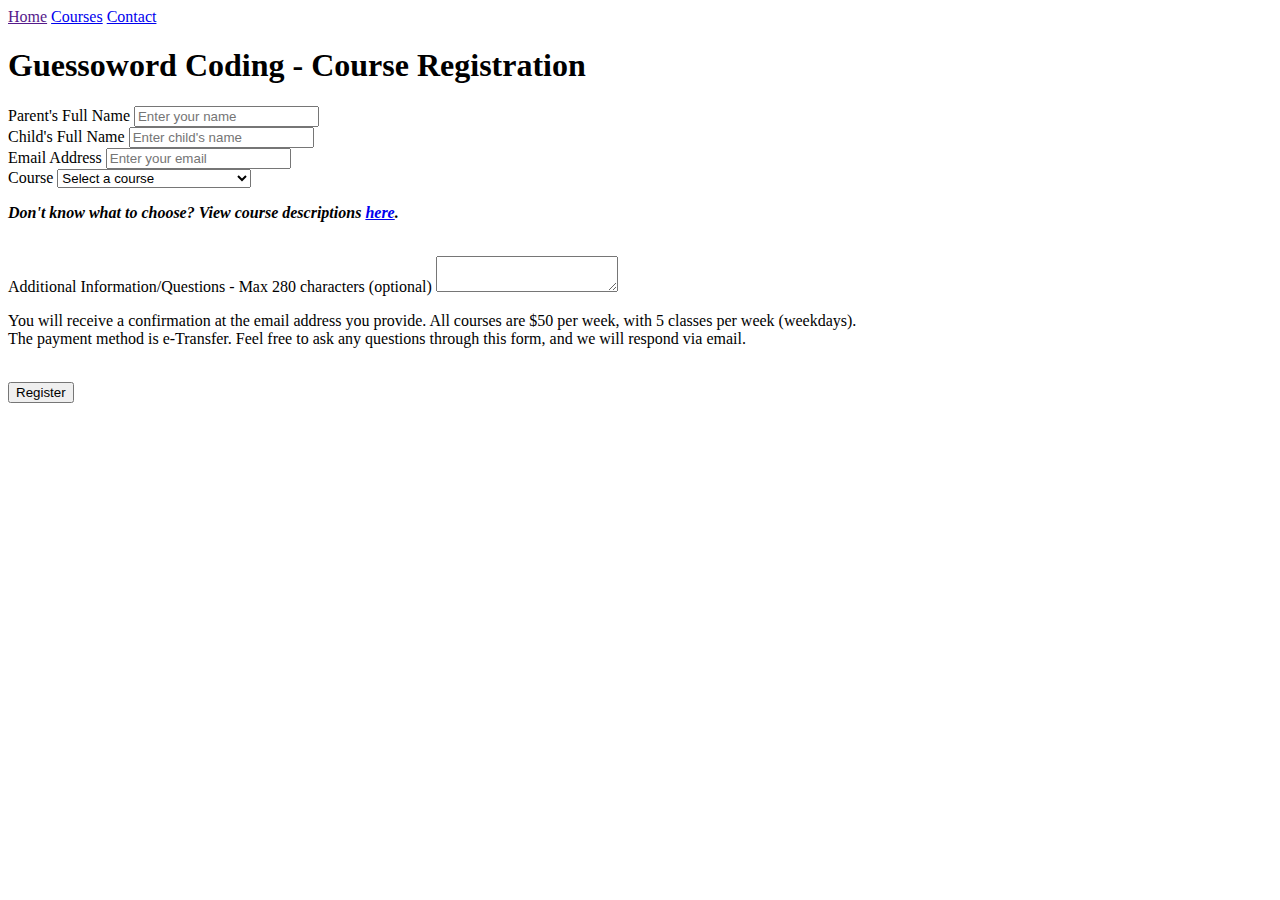
==== index.html @ cd6500bd "Create index.html" ====
<!DOCTYPE html>
<html lang="en">

<head>
  <meta charset="UTF-8">
  <meta name="viewport" content="width=device-width, initial-scale=1.0">
  <title>Guessoword Coding - Course Registration for Summer Coding (ages 8-14)</title>
  <link rel="stylesheet" href="style.css">
</head>

<body>
<nav class="navbar">
  <a href="">Home</a>
  <a href="/courses">Courses</a>
  <a href="/contact">Contact</a>
</nav>

  <div class="container">
    <h1>Guessoword Coding - Course Registration</h1>
    <form action = "https://guessowordcoding.pythonanywhere.com/register" class="row g-3 needs-validation" novalidate>
      <div class="form-group">
        <label for="parentname">Parent's Full Name</label>
        <input type="text" id="parentname" name="parent" placeholder="Enter your name" required>
      </div>
      <div class="form-group">
        <label for="childname">Child's Full Name</label>
        <input name="child" type="text" id="childname" name="child" placeholder="Enter child's name" required>
      </div>
      <div class="form-group">
        <label for="emailname">Email Address</label>
        <input type="email" id="emailname" name="email" placeholder="Enter your email" required>
      </div>
      <div class="form-group">
  <label for="coursename">Course</label>
  <select id="coursename" name="course" required>
    <option value="">Select a course</option>
    <option value="web">Web Development</option>
    <option value="app">App Development</option>
    <option value="algods">Algorithms & Data Structures</option>
    <option value="algods">Python Course</option>
    <option value="algods">C++ Course</option>
  </select>
</div>
<p><b><i>Don't know what to choose? View course descriptions <a href="/courses">here</a>.</i></b></p><br>
      <div class="form-group">
        <label for="qname">Additional Information/Questions - Max 280 characters (optional)</label>
        <textarea id="qname" name="questions" maxlength="280" style="max-width:100%"></textarea>
      </div>
<p>You will receive a confirmation at the email address you provide. All courses are $50 per week, with 5 classes per week (weekdays).<br>The payment method is e-Transfer. Feel free to ask any questions through this form, and we will respond via email.</p>
<div class="g-recaptcha" data-sitekey="6Ld1-HAmAAAAABmYW3kXmSL9snKgr8AFcx_8AZGk"></div><br>
      <button type="submit" class="button">Register</button>
    </form>
  </div>

<script>
// Example starter JavaScript for disabling form submissions if there are invalid fields
(function () {
  'use strict'

  // Fetch all the forms we want to apply custom Bootstrap validation styles to
  var forms = document.querySelectorAll('.needs-validation')

  // Loop over them and prevent submission
  Array.prototype.slice.call(forms)
    .forEach(function (form) {
      form.addEventListener('submit', function (event) {
        if (!form.checkValidity()) {
          event.preventDefault()
          event.stopPropagation()
        }

        form.classList.add('was-validated')
      }, false)
    })
})()
</script>
</body>

</html>
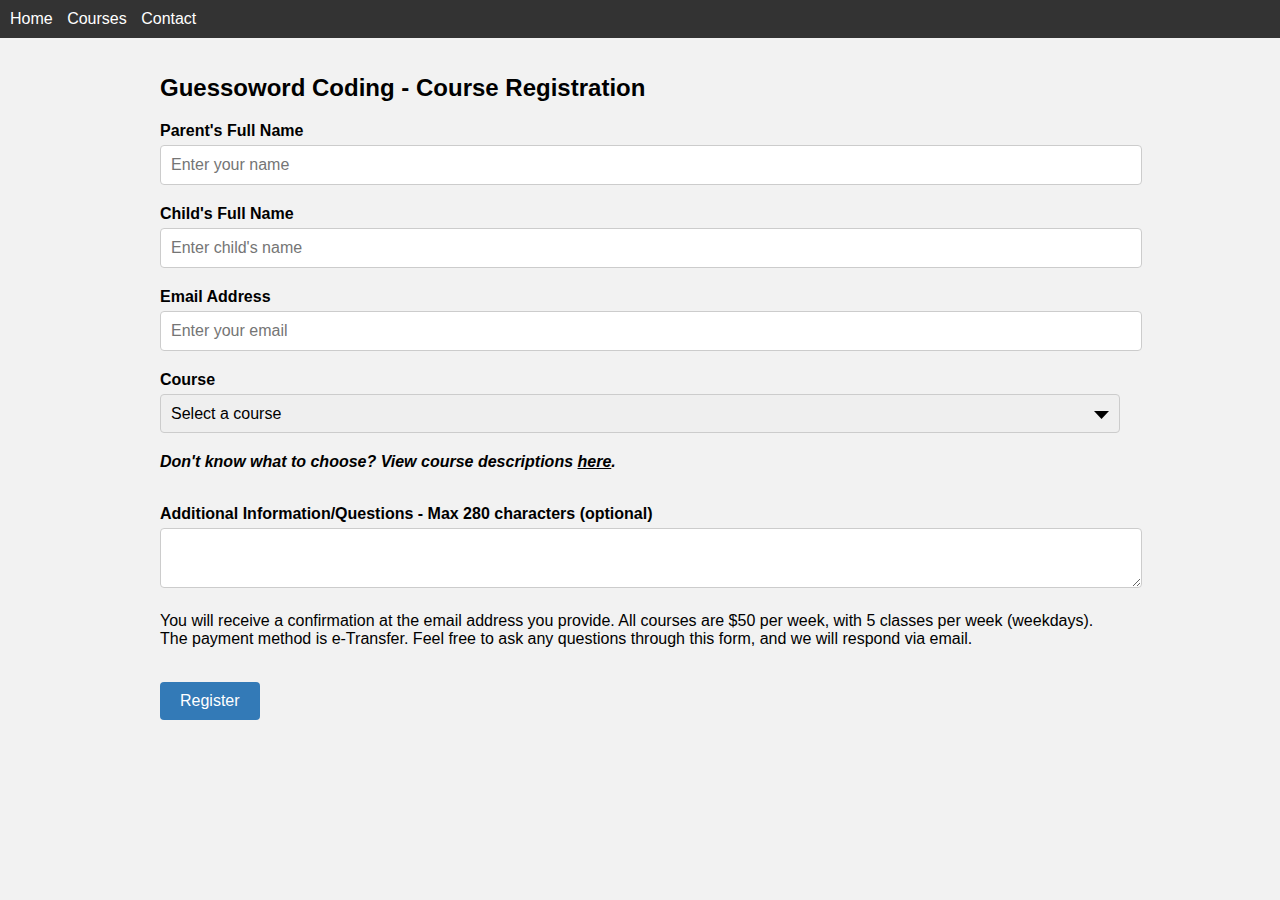
==== commit 4d894001: "Update index.html" ====
--- a/index.html
+++ b/index.html
@@ -6,6 +6,7 @@
   <meta name="viewport" content="width=device-width, initial-scale=1.0">
   <title>Guessoword Coding - Course Registration for Summer Coding (ages 8-14)</title>
   <link rel="stylesheet" href="style.css">
+  <script src='https://www.google.com/recaptcha/api.js'></script>
 </head>
 
 <body>
--- a/style.css
+++ b/style.css
@@ -0,0 +1,123 @@
+/* Global Styles */
+
+body {
+  font-family: Arial, sans-serif;
+  background-color: #f2f2f2;
+  margin: 0;
+  padding: 0;
+}
+
+.container {
+  max-width: 960px;
+  margin: 0 auto;
+  padding: 20px;
+}
+
+.navbar {
+  background-color: #333;
+  color: #fff;
+  padding: 10px;
+}
+
+.navbar a {
+  color: #fff;
+  text-decoration: none;
+  margin-right: 10px;
+}
+
+a {
+  color: black;
+}
+
+.navbar a:hover {
+  color: #ffd700;
+}
+
+a:hover {
+  color: #ffd700;
+}
+
+h1 {
+  font-size: 24px;
+  font-weight: bold;
+  margin-bottom: 20px;
+}
+
+.form-group {
+  margin-bottom: 20px;
+}
+
+label {
+  display: block;
+  font-weight: bold;
+  margin-bottom: 5px;
+}
+
+input[type="text"],
+input[type="email"],
+input[type="password"],
+textarea,
+select {
+  width: 100%;
+  padding: 10px;
+  border-radius: 4px;
+  border: 1px solid #ccc;
+  font-size: 16px;
+}
+
+select {
+  appearance: none;
+  background-image: url('data:image/svg+xml;utf8,<svg xmlns="http://www.w3.org/2000/svg" viewBox="0 0 30 20"><path d="M0,4l15,16L30,4H0z"/></svg>');
+  background-repeat: no-repeat;
+  background-position: right 10px center;
+  background-size: 15px 10px;
+  padding-right: 30px;
+}
+
+.select-arrow {
+  fill: #777;
+  position: absolute;
+  right: 10px;
+  top: 50%;
+  transform: translateY(-50%);
+  pointer-events: none;
+}
+
+.button {
+  display: inline-block;
+  padding: 10px 20px;
+  background-color: #337ab7;
+  color: #fff;
+  border: none;
+  border-radius: 4px;
+  font-size: 16px;
+  cursor: pointer;
+}
+
+.button:hover {
+  background-color: #23527c;
+}
+
+/* Responsive Styles */
+
+@media (max-width: 768px) {
+  .container {
+    padding: 10px;
+  }
+
+  h1 {
+    font-size: 20px;
+  }
+
+  input[type="text"],
+  input[type="email"],
+  input[type="password"],
+  textarea,
+  select {
+    font-size: 14px;
+  }
+
+  .button {
+    font-size: 14px;
+  }
+}
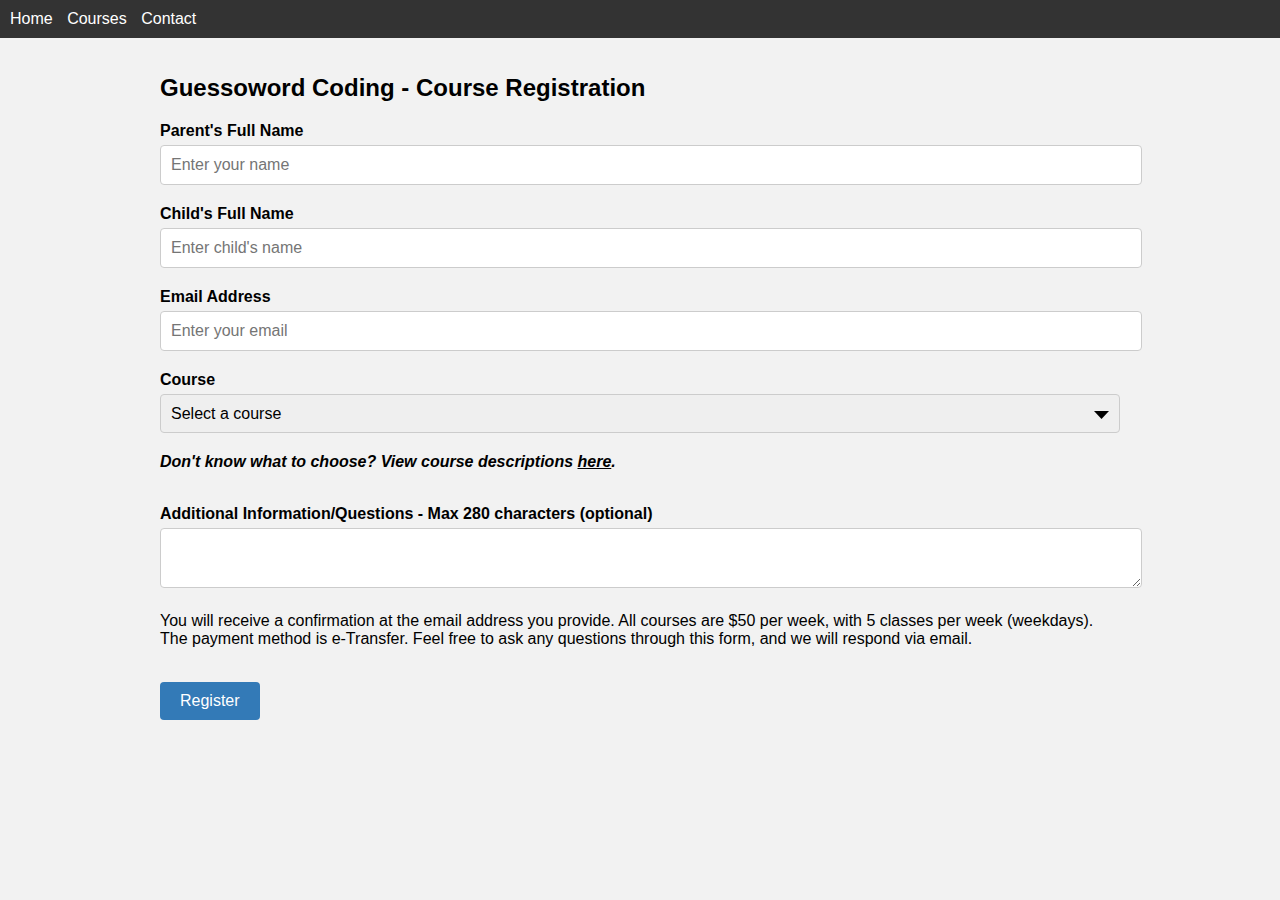
==== commit 68a45595: "Update index.html" ====
--- a/index.html
+++ b/index.html
@@ -18,7 +18,7 @@
 
   <div class="container">
     <h1>Guessoword Coding - Course Registration</h1>
-    <form action = "https://guessowordcoding.pythonanywhere.com/register" class="row g-3 needs-validation" novalidate>
+    <form method="POST" action = "https://guessowordcoding.pythonanywhere.com/register" class="row g-3 needs-validation" novalidate>
       <div class="form-group">
         <label for="parentname">Parent's Full Name</label>
         <input type="text" id="parentname" name="parent" placeholder="Enter your name" required>
